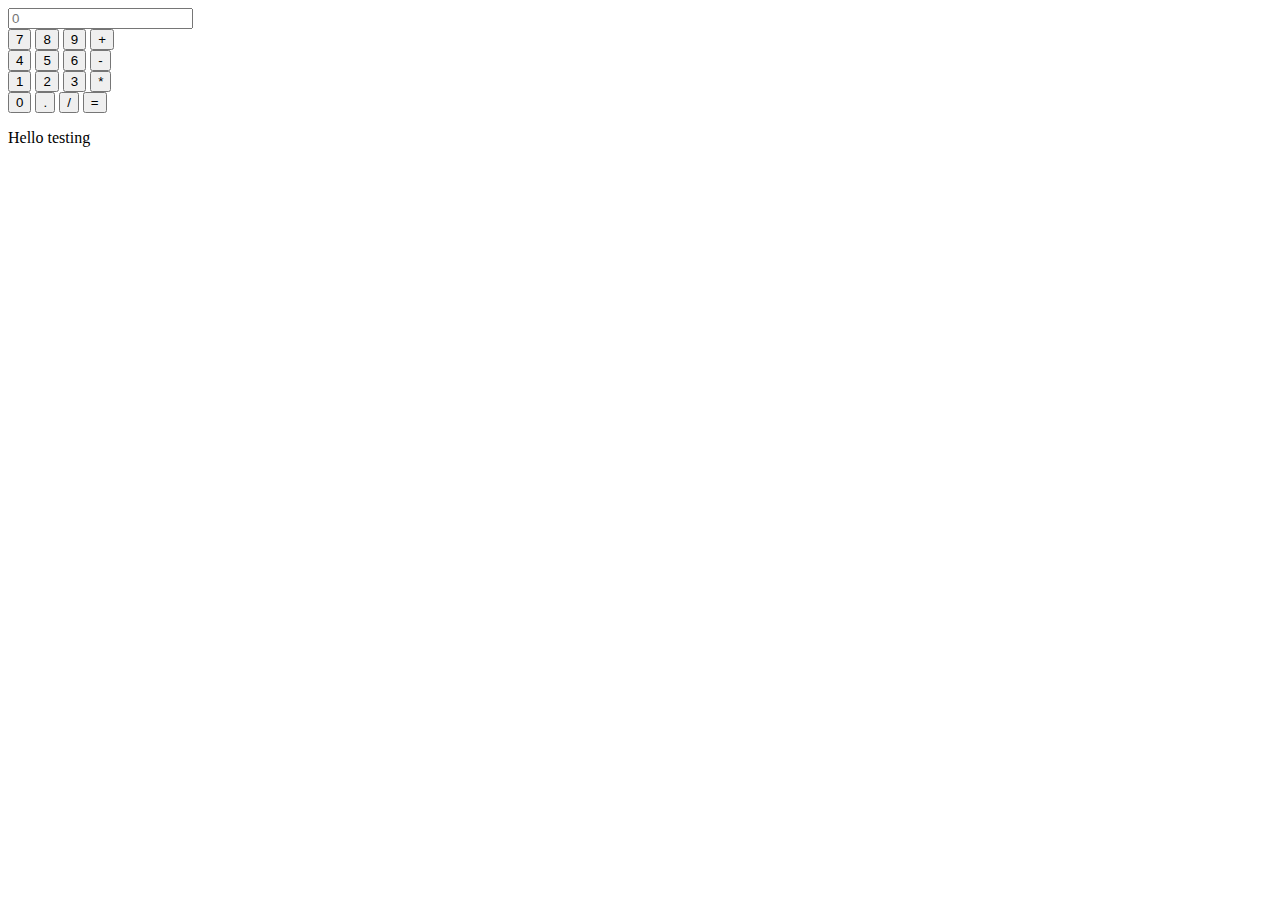
==== assets/index.html @ ebb145bf "first commit" ====
<!DOCTYPE html>
<html lang="en">

<head>
    <meta charset="UTF-8">
    <meta http-equiv="X-UA-Compatible" content="IE=edge">
    <meta name="viewport" content="width=device-width, initial-scale=1.0">
    <link rel="stylesheet" href="./css/styles.css">
    <title>Calculator</title>
</head>

<body>
    <div class="container">
        <form name="form">
            <div class="display">
                <input type="text" placeholder="0" name="displayResult" />
            </div>
            <div class="buttons">
                <div class="row">
                    <input type="button" name="b7" value="7">
                    <input type="button" name="b8" value="8" >
                    <input type="button" name="b9" value="9" >
                    <input type="button" name="addb" value="+" >
                </div>

                <div class="row">
                    <input type="button" name="b4" value="4" >
                    <input type="button" name="b5" value="5" onClick="calcNumbers(b5.value)">
                    <input type="button" name="b6" value="6" onClick="calcNumbers(b6.value)">
                    <input type="button" name="subb" value="-" onClick="calcNumbers(subb.value)">
                </div>

                <div class="row">
                    <input type="button" name="b1" value="1" onClick="calcNumbers(b1.value)">
                    <input type="button" name="b2" value="2" onClick="calcNumbers(b2.value)">
                    <input type="button" name="b3" value="3" onClick="calcNumbers(b3.value)">
                    <input type="button" name="mulb" value="*" onClick="calcNumbers(mulb.value)">
                </div>

                <div class="row">
                    <input type="button" name="b0" value="0" onClick="calcNumbers(b0.value)">
                    <input type="button" name="potb" value="." onClick="calcNumbers(potb.value)">
                    <input type="button" name="divb" value="/" onClick="calcNumbers(divb.value)">
                    <input type="button" class="red" value="=" onClick="displayResult.value=eval(displayResult.value)">
                </div>
            </div>

        </form>
        <p>Hello testing</p>
    </div>
    <script src="./js/main.js"></script>
</body>

</html>
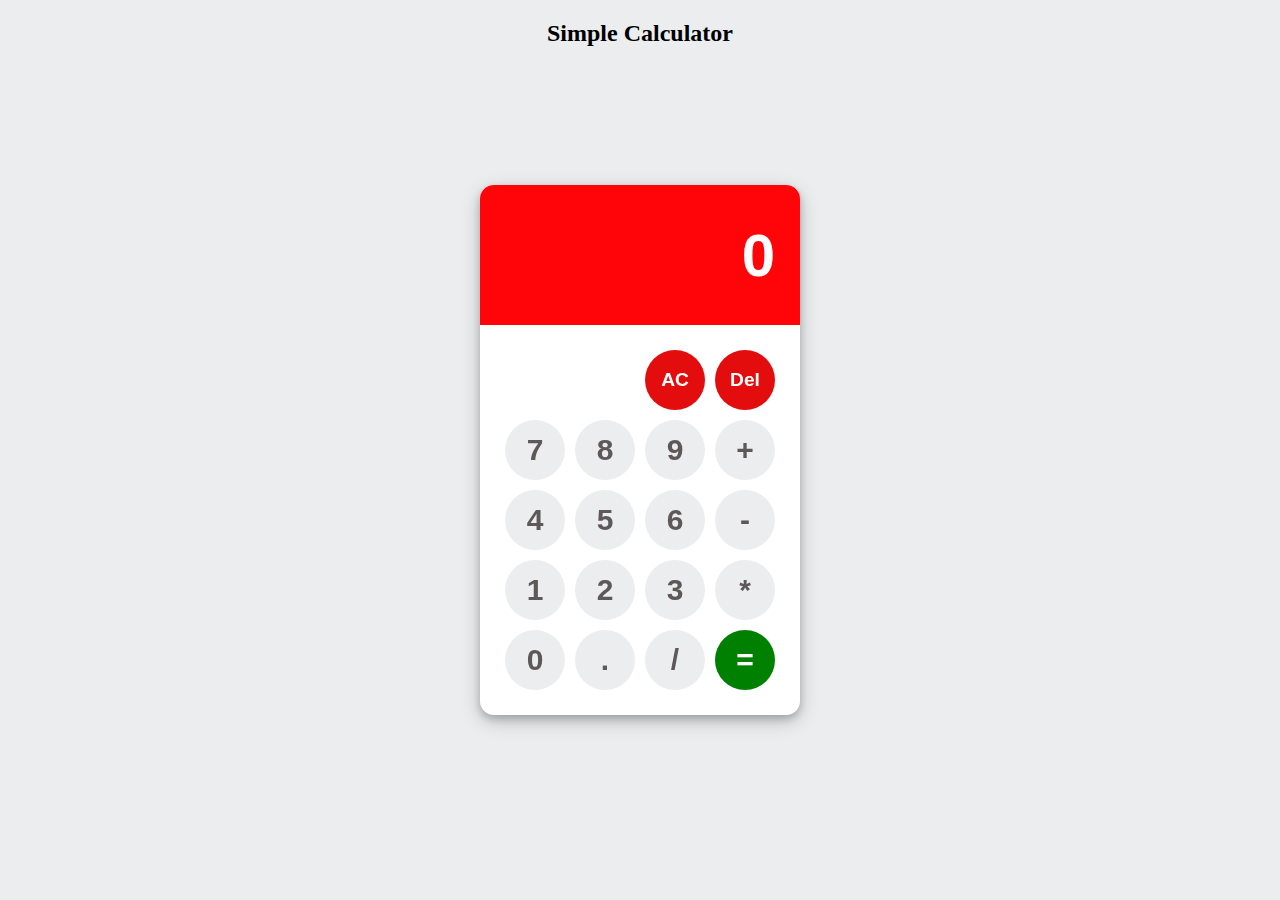
==== commit 2747feea: "very simple calculator" ====
--- a/assets/index.html
+++ b/assets/index.html
@@ -10,43 +10,49 @@
 </head>
 
 <body>
+    <h2 style="text-align: center;">Simple Calculator</h2><br><br>
     <div class="container">
         <form name="form">
             <div class="display">
-                <input type="text" placeholder="0" name="displayResult" />
+                <input type="text" value="0" name="displayResult" />
             </div>
+                        
             <div class="buttons">
                 <div class="row">
-                    <input type="button" name="b7" value="7">
-                    <input type="button" name="b8" value="8" >
-                    <input type="button" name="b9" value="9" >
-                    <input type="button" name="addb" value="+" >
+                    <input type="button" name="clear" data-clear-all value="AC" >
+                    <input type="button" name="del" data-delete-val value="Del" >
+                </div>
+                <div class="row">
+                    <input type="button" name="b7" value="7" onClick="calcNumbers(b7.value)">
+                    <input type="button" name="b8" value="8" onClick="calcNumbers(b8.value)" >
+                    <input type="button" name="b9" value="9" onClick="calcNumbers(b9.value)" >
+                    <input type="button" name="addb"  data-operation value="+" onClick="calcNumbers(addb.value)">
                 </div>
 
                 <div class="row">
-                    <input type="button" name="b4" value="4" >
+                    <input type="button" name="b4" value="4" onClick="calcNumbers(b4.value)">
                     <input type="button" name="b5" value="5" onClick="calcNumbers(b5.value)">
                     <input type="button" name="b6" value="6" onClick="calcNumbers(b6.value)">
-                    <input type="button" name="subb" value="-" onClick="calcNumbers(subb.value)">
+                    <input type="button" name="subb"  data-operation value="-" onClick="calcNumbers(subb.value)">
                 </div>
 
                 <div class="row">
                     <input type="button" name="b1" value="1" onClick="calcNumbers(b1.value)">
                     <input type="button" name="b2" value="2" onClick="calcNumbers(b2.value)">
                     <input type="button" name="b3" value="3" onClick="calcNumbers(b3.value)">
-                    <input type="button" name="mulb" value="*" onClick="calcNumbers(mulb.value)">
+                    <input type="button" name="mulb"  data-operation value="*" onClick="calcNumbers(mulb.value)">
                 </div>
 
                 <div class="row">
                     <input type="button" name="b0" value="0" onClick="calcNumbers(b0.value)">
                     <input type="button" name="potb" value="." onClick="calcNumbers(potb.value)">
-                    <input type="button" name="divb" value="/" onClick="calcNumbers(divb.value)">
-                    <input type="button" class="red" value="=" onClick="displayResult.value=eval(displayResult.value)">
+                    <input type="button" name="divb" data-operation value="/" onClick="calcNumbers(divb.value)">
+                    <input type="button" class="equals" data-result-equal value="=" onClick="displayResult.value=eval(displayResult.value)">
                 </div>
             </div>
 
         </form>
-        <p>Hello testing</p>
+        
     </div>
     <script src="./js/main.js"></script>
 </body>
--- a/assets/css/styles.css
+++ b/assets/css/styles.css
@@ -0,0 +1,88 @@
+
+body, html {
+	background: #ECEDEF;
+	margin: 0;
+	padding: 0;
+}
+ 
+.container {
+	position: fixed;
+	top: 50%;
+	left: 50%;
+	transform: translate(-50%, -50%);
+	background: #fff;
+	box-shadow: 0 4px 8px 0 rgba(0,0,0,0.2), 0 6px 20px 0 rgba(0,0,0,0.2);
+	border-radius: 14px;
+	padding-bottom: 20px;
+	width: 320px;
+	
+}
+.display {
+	width: 100%;
+	height: 60px;
+	padding: 40px 0;
+	background: #FF0509;
+	border-top-left-radius: 14px;
+	border-top-right-radius: 14px;
+	display: flex;
+	flex-wrap: wrap;
+}
+.buttons {
+	padding: 20px 20px 0 20px;
+}
+.row {
+	width: 280px;
+	float: left;
+}
+.buttons .row:nth-child(1) {
+	display: flex;
+	justify-content: flex-end;
+
+}
+.buttons .row:nth-child(1) > * {
+	background-color: rgb(228, 13, 13);
+	color: #fff;
+	font-size: 1.2rem;
+}
+input[type=button] {
+	width: 60px;
+	height: 60px;
+	float: left;
+	padding: 0;
+	margin: 5px;
+	box-sizing: border-box;
+	background: #ecedef;
+	border: none;
+	font-size: 30px;
+	line-height: 30px;
+	border-radius: 50%;
+	font-weight: 700;
+	color: #5E5858;
+	cursor: pointer;
+	
+}
+input[type=button]:hover {
+	box-shadow: 0 0 5px rgb(116, 114, 114);
+	transform: scale(1.02);
+}
+input[type=text] {
+	width: 270px;
+	height: 60px;
+	float: left;
+	padding: 0;
+	box-sizing: border-box;
+	border: none;
+	background: none;
+	color: #ffffff;
+	text-align: right;
+	font-weight: 700;
+	font-size: 60px;
+	line-height: 60px;
+	display: f;
+	margin: 0 25px;
+}
+.equals {
+	background: green !important;
+	color: #ffffff !important;
+	
+}